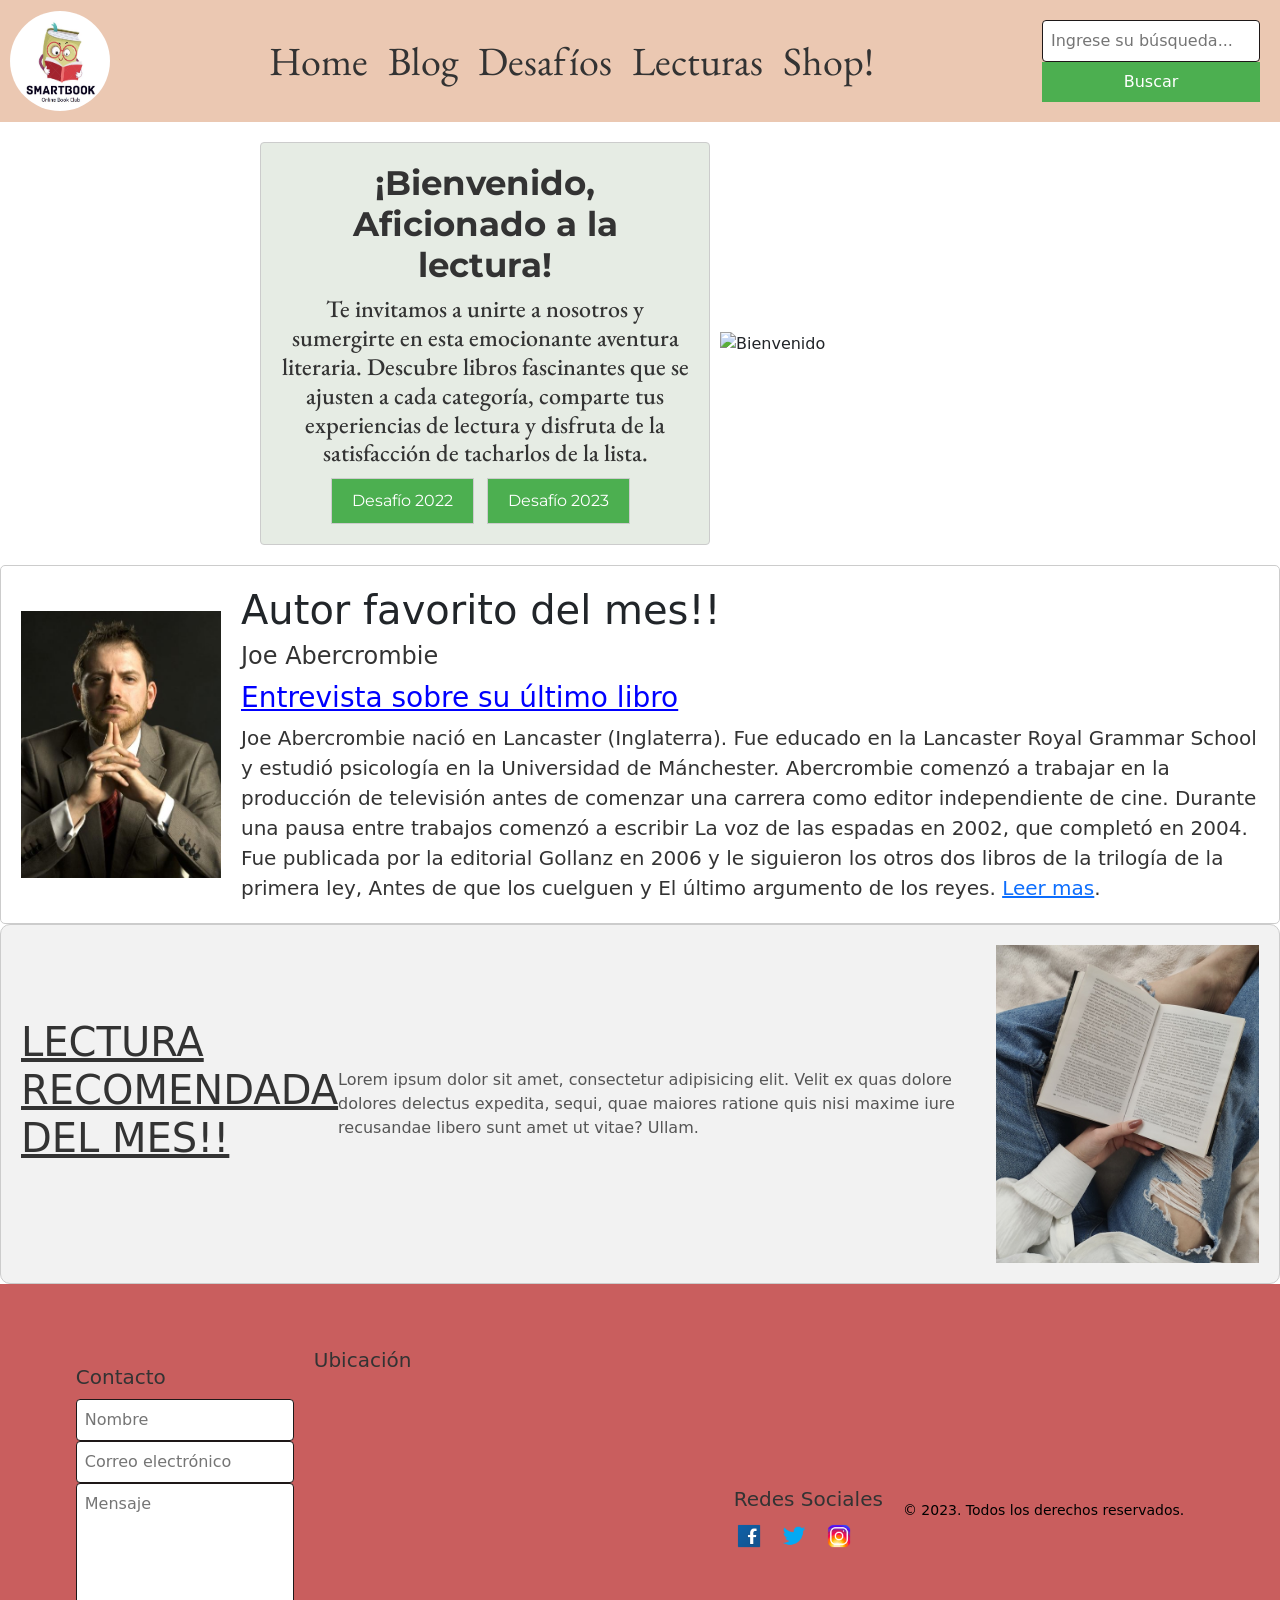
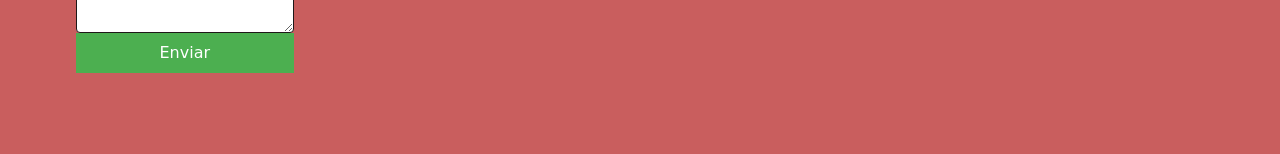
==== index.html @ edf7b5d9 "Estructura Inicial y CSS" ====
<!DOCTYPE html>
<html lang="en">

<head>
    <meta charset="UTF-8">
    <meta http-equiv="X-UA-Compatible" content="IE=edge">
    <meta name="viewport" content="width=device-width, initial-scale=1.0">
    <title>SmartBook</title>
    <link rel="stylesheet" href="../css/estilos.css">
    <link href="https://fonts.googleapis.com/css2?family=Montserrat:ital@0;1&family=Rubik&display=swap"rel="stylesheet">
    <link href="https://cdn.jsdelivr.net/npm/bootstrap@5.3.0/dist/css/bootstrap.min.css" rel="stylesheet" integrity="sha384-9ndCyUaIbzAi2FUVXJi0CjmCapSmO7SnpJef0486qhLnuZ2cdeRhO02iuK6FUUVM" crossorigin="anonymous">
</head>

<!-- Header -->
<header>
    <img src="../img/logo.jpg" alt="logo">
    <nav>
        <ul class="nav">
            <li><a href="../index.html">Home</a></li>
            <li><a href="./pages/blog.html">Blog</a></li>
            <li><a href="./pages/desafios.html">Desafíos</a></li>
            <li><a href="./pages/lecturas.html">Lecturas</a></li>
            <li><a href="./pages/shop.html">Shop!</a></li>
        </ul>
        
        
    </nav>
    <div class="buscador">
        <form action="">
            <input type="text" placeholder="Ingrese su búsqueda..." name="buscar">
            <button class="btn-buscar" type="submit">Buscar</button>
        </form>
    </div>
</header>
<!-- Header -->

<body>
    <!-- Main -->
    <div class="contenedor">
        <div class="contenedor-titulo">
          <h1 class="bienvenido">¡Bienvenido, Aficionado a la lectura!</h1>
          <h2 class="titulo">Te invitamos a unirte a nosotros y sumergirte en esta emocionante aventura literaria. Descubre libros fascinantes que se ajusten a cada categoría, comparte tus experiencias de lectura y disfruta de la satisfacción de tacharlos de la lista.</h2>
          <div>
            <button class="btn-challenge" type="submit">Desafío 2022</button>
            <button class="btn-challenge" type="submit">Desafío 2023</button>
          </div>
        </div>
        <div class="imagen-contenedor-bienvenido">
          <img class="imagen2" src="../img/img2.jpg" alt="Bienvenido">
        </div>
      </div>
    <div class="contenedor-autor">
        <img class="imagen1" src="../img/joeaber.jpg" alt="lecturaRecomendada">
        <section>
            <h1 class="autor">Autor favorito del mes!!</h1>
            <h2 class="titulo">Joe Abercrombie</h2>
            <h3><a class="video" href="https://www.youtube.com/watch?v=UApwCU92VTI" target="_blank">Entrevista sobre su
                    último libro</a></h3>

            <p class="autor-fav">Joe Abercrombie nació en Lancaster (Inglaterra). Fue educado en la Lancaster Royal
                Grammar School y estudió psicología en la Universidad de Mánchester.

                Abercrombie comenzó a trabajar en la producción de televisión antes de comenzar una carrera como
                editor independiente de cine. Durante una pausa entre trabajos comenzó a escribir La voz de las
                espadas en 2002, que completó en 2004. Fue publicada por la editorial Gollanz en 2006 y le siguieron
                los otros dos libros de la trilogía de la primera ley, Antes de que los cuelguen y El último
                argumento de los reyes. <a href="https://es.wikipedia.org/wiki/Joe_Abercrombie"target="_blank">Leer mas</a>
                ​.</p>
        </section>
    </div>
    <div class="contenedor-libro">
        <div class="titulo-libro">
            <h1>Lectura recomendada del mes!!</h1>
        </div>
        <section>
            <p class="texto-recomendado">Lorem ipsum dolor sit amet, consectetur adipisicing elit.
                Velit ex quas dolore dolores delectus expedita, sequi, quae maiores ratione quis nisi maxime iure
                recusandae libero sunt amet ut vitae? Ullam.</p>
        </section>
        <div>
            <img src="../img/img4.jpg" alt="lecturaRecomendada">
        </div>
    </div>

    <!-- Main -->

    <!-- Footer -->

    <footer>
        <div class="contenedor-footer">
            <div class="contacto">
                <h2>Contacto</h2>
                <form name="contact" method="POST" data-netlify="true">
                    <input type="text" placeholder="Nombre" name="nombre">
                    <input type="email" placeholder="Correo electrónico" name="email">
                    <textarea placeholder="Mensaje" name="mensaje"></textarea>
                    <button type="submit">Enviar</button>
                </form>
            </div>
            <div class="mapa">
                <h2>Ubicación</h2>
                <iframe
                    src="https://www.google.com/maps/embed?pb=!1m18!1m12!1m3!1d3052.2572656166994!2d-74.00615508518924!3d40.71277584200714!2m3!1f0!2f0!3f0!3m2!1i1024!2i768!4f13.1!3m3!1m2!1s0x89c24fa5d33f083b%3A0xc80b8f06e177fe62!2sNew%20York%2C%20NY%2C%20USA!5e0!3m2!1sen!2sin!4v1560879697755!5m2!1sen!2sin"
                    width="400" height="300" style="border:0;" allowfullscreen="" loading="lazy"></iframe>
            </div>
        </div>
        <div class="contenedor-redes">
            <div class="redes-sociales">
                <h2>Redes Sociales</h2>
                <ul>
                    <li><a href="#"><img src="../img/fb.png" alt="Facebook"></a></li>
                    <li><a href="#"><img src="../img/tw.png" alt="Twitter"></a></li>
                    <li><a href="#"><img src="../img/insta.png" alt="Instagram"></a></li>
                </ul>
            </div>
            <div class="cpyrght">
                <p>&copy; 2023. Todos los derechos reservados.</p>
            </div>
        </div>

    </footer>
    <!-- Footer -->


</body>

</html>
---- css/estilos.css ----
@import url('https://fonts.googleapis.com/css2?family=EB+Garamond&display=swap');
@import url('https://fonts.googleapis.com/css2?family=Montserrat:wght@300&display=swap');


/* Estilos CSS para el encabezado */
header {
  display: flex;
  align-items: center;
  justify-content: space-between;
  background-color: hsl(23, 58%, 81%);
  padding: 10px;
  color: rgb(6, 5, 5);
}

/* Estilos CSS para el logo */
header img {
  width: 100px;
  height: 100px;
  border-radius: 50%;
}

/* Estilos CSS para la lista de navegación */
.nav {
  font-family: 'EB Garamond', -apple-system, BlinkMacSystemFont, 'Segoe UI', Roboto, Oxygen, Ubuntu, Cantarell, 'Open Sans', 'Helvetica Neue', sans-serif;
  list-style-type: none;
  margin: 0;
  padding: 0;
  display: flex;
  justify-content: center;
  font-size: 2.5rem;
}

.nav li {
  margin: 0 10px;
}

.nav a {
  text-decoration: none;
  color: #333;
  transition: color 0.3s;
}

.nav a:hover {
  color: #ff0000;
}

/* Estilos CSS para el buscador */
.buscador {
  text-align: center;
  margin: 10px;
}

/* Estilos CSS para bienvenida */

.contenedor {
  display: flex;
  justify-content: space-between;
  align-items: center;
}

.contenedor-titulo {
  font-family: 'EB Garamond', serif;
  background-color: #e6ece4;
  padding: 20px;
  border: 1px solid #ccc;
  border-radius: 4px;
  display: flex;
  flex-direction: column;
  align-items: center;
  text-align: center;
 
}

.imagen-contenedor-bienvenido {
  display: flex;
  align-items: center;
}

.imagen2 {
  width: 300px;
  margin-left: 10px;
  
}

.bienvenido {
  font-size: 34px;
  color: #333;
  margin-bottom: 10px;
  font-family: 'Montserrat', sans-serif;
  font-weight: 700;
  text-align: center;
  margin-bottom: 10px;
}

.btn-challenge {
  font-family: 'Montserrat', sans-serif;
  border: 1px solid #ccc;
  padding: 10px 20px;
  margin-right: 10px;
  transition: border-color 0.3s;
}

.btn-challenge:hover {
  border-color: #ff0000;
  color: #000000;
}

/* Estilos CSS para Autor */

.video {
  text-decoration: underline;
  color: blue;
  cursor: pointer;
}

.video:hover {
  color: darkblue;
}

.autor-titulo {
  height: 100px;
  font-family: Verdana, Geneva, Tahoma, sans-serif;
  font-size: 50px;
  color: rgb(42, 62, 62);
  display: flex;
  align-items: center;
  justify-content: center;
  background-color: #f2f2f2;
  border-radius: 5px;
  margin-bottom: 20px;
}

.autor-fav {
  text-align: left;
  font-size: 20px;
  line-height: 1.5;
  color: #333;
}

a.video {
  text-decoration: underline;
  color: blue;
  cursor: pointer;
}

.contenedor-autor {
  display: flex;
  align-items: center;
  background-color: #ffffff;
  padding: 20px;
  border: 1px solid #ccc;
  border-radius: 5px;
}

.imagen1 {
  width: 200px;
  margin-right: 20px;
  
}

.autor-fav {
  margin: 0;
}

/* Estilos CSS para lectura recomendada del mes */

  .contenedor-libro {
    display: flex;
    flex-direction: row;
    align-items: center;
    justify-content: center;
    background-color: #f2f2f2;
    padding: 20px;
    border-radius: 10px;
    border: 1px solid #ccc;
  }

  .titulo-libro {
    margin-bottom: 20px;
    color: #333;
    font-size: 24px;
    text-transform: uppercase;
    font-weight: bold;
    text-decoration: underline;
  }

  .imagen {
    width: 150px;
    height: auto;
    margin-right: 20px;
    border: 2px solid #333;
    border-radius: 5px;
  }

  .texto-recomendado {
    margin: 0;
    color: #555;
    font-weight: normal;
    text-decoration: none;
  }

/* Estilos Footer */

footer {
  background-color: #c95e5e;
  padding: 10px;
  display: flex;
  justify-content: center;
}

.contenedor-footer {
  display: flex;
  justify-content: center;
  align-items: center;
  height: 50vh;
}
.contacto,
.mapa {
  flex: 1;
}

.contacto {
  margin-right: 20px;
}

.contacto h2,
.mapa h2 {
  color: #333;
  font-size: 20px;
  margin-bottom: 10px;
}

form {
  display: flex;
  flex-direction: column;
}

input,
textarea {
  margin-bottom: 10px;
  padding: 8px;
  border: 1px solid #1e1818;
  border-radius: 4px;
}

textarea {
  height: 150px;
}

button {
  padding: 8px 16px;
  background-color: #4caf50;
  color: #fff;
  border: none;
  border-radius: 4px;
  cursor: pointer;
}

button:hover {
  background-color: #45a049;
}

.mapa iframe {
  border: 1px solid #ccc;
  border-radius: 4px;
}

/* Estilos blog */

body {
  font-family: Arial, sans-serif;
  background-color: #f8f8f8;
  margin: 0;
  padding: 0;
}

.contenedor {
  max-width: 800px;
  margin: 0 auto;
  padding: 20px;
}

.entrada {
  margin-bottom: 20px;
  padding: 20px;
  background-color: #fff;
  border: 1px solid #ccc;
  border-radius: 4px;
}

.titulo {
  font-size: 24px;
  color: #333;
  margin-bottom: 10px;
}

.contenido {
  font-size: 16px;
  color: #666;
  line-height: 1.5;
}

.meta {
  font-size: 14px;
  color: #999;
  margin-top: 10px;
}

.meta span {
  margin-right: 10px;
}


.contenedor-redes {
  display: flex;
  justify-content: space-between;
  align-items: center;
  background-color: c95e5e;
  padding: 20px;
}

.redes-sociales {
  margin-right: 20px;
}

.redes-sociales h2 {
  font-size: 20px;
  color: #333;
  margin-bottom: 10px;
}

.redes-sociales ul {
  list-style: none;
  padding: 0;
  margin: 0;
}

.redes-sociales li {
  display: inline-block;
  margin-right: 10px;
}

.redes-sociales img {
  width: 30px;
  height: 30px;
}

.cpyrght {
  text-align: end;
  font-size: 14px;
  color: #000000;
}


/* Estilos del botón "Leer más" */

.boton-leer-mas {
  display: inline-block;
  padding: 8px 12px;
  background-color: #007bff;
  color: #fff;
  text-decoration: none;
  border-radius: 4px;
}

.boton-leer-mas:hover {
  background-color: #0056b3;
}

a {
  color: #007bff;
  text-decoration: none;
}

a:hover {
  text-decoration: underline;
}

/* Estilos Desafios */

.contenedor-desafio {
  max-width: 800px;
  margin: 0 auto;
  padding: 20px;
}

.entrada-desafio {
  margin-bottom: 20px;
  padding: 20px;
  background-color: #fff;
  border: 1px solid #ccc;
  border-radius: 4px;
}

.titulo-desafio {
  font-size: 24px;
  color: #333;
  margin-bottom: 10px;
}

.contenido-desafio {
  font-size: 16px;
  color: #666;
  line-height: 1.5;
}

/* Estilos del botón "Leer más" */

.boton-leer-mas-desafio {
  display: inline-block;
  padding: 8px 12px;
  background-color: #007bff;
  color: #fff;
  text-decoration: none;
  border-radius: 4px;
}

.boton-leer-mas:hover {
  background-color: #0056b3;
}

/* Estilos Lecturas */

.contenedor-lecturas {
  max-width: 800px;
  margin: 0 auto;
  padding: 20px;
}

.entrada-lecturas img {
  width: 50%;
  height: auto;
}

.entrada-lecturas {
  margin-bottom: 20px;
  padding: 20px;
  background-color: #fff;
  border: 1px solid #ccc;
  border-radius: 4px;
}

.titulo-lecturas {
  font-size: 24px;
  color: #333;
  margin-bottom: 10px;
}

.contenido-lecturas {
  font-size: 16px;
  color: #666;
  line-height: 1.5;
}

/* Estilos del botón "Leer más" */

.boton-leer-mas-lecturas {
  display: inline-block;
  padding: 8px 12px;
  background-color: #007bff;
  color: #fff;
  text-decoration: none;
  border-radius: 4px;
}

.boton-leer-mas:hover {
  background-color: #0056b3;
}

img {
  width: 100%;
}


/* Estilos Shop */

.compra {
  width: 180px; 
  height: 350px;
  border: 1px solid #ccc;
  border-radius: 5px;
  padding: 10px;
  margin: 5px; 
  display: inline-block;
  text-align: center;
}

.compra img {
  width: 150px;
  height: 150px;
  margin-bottom: 10px;
}

.compra h3 {
  margin-bottom: 10px;
}

.compra p {
  margin-bottom: 20px;
}

.compra button {
  padding: 8px 16px;
  background-color: #4caf50;
  color: #fff;
  border: none;
  border-radius: 4px;
  cursor: pointer;
}

.compra button:hover {
  background-color: #45a049;
}
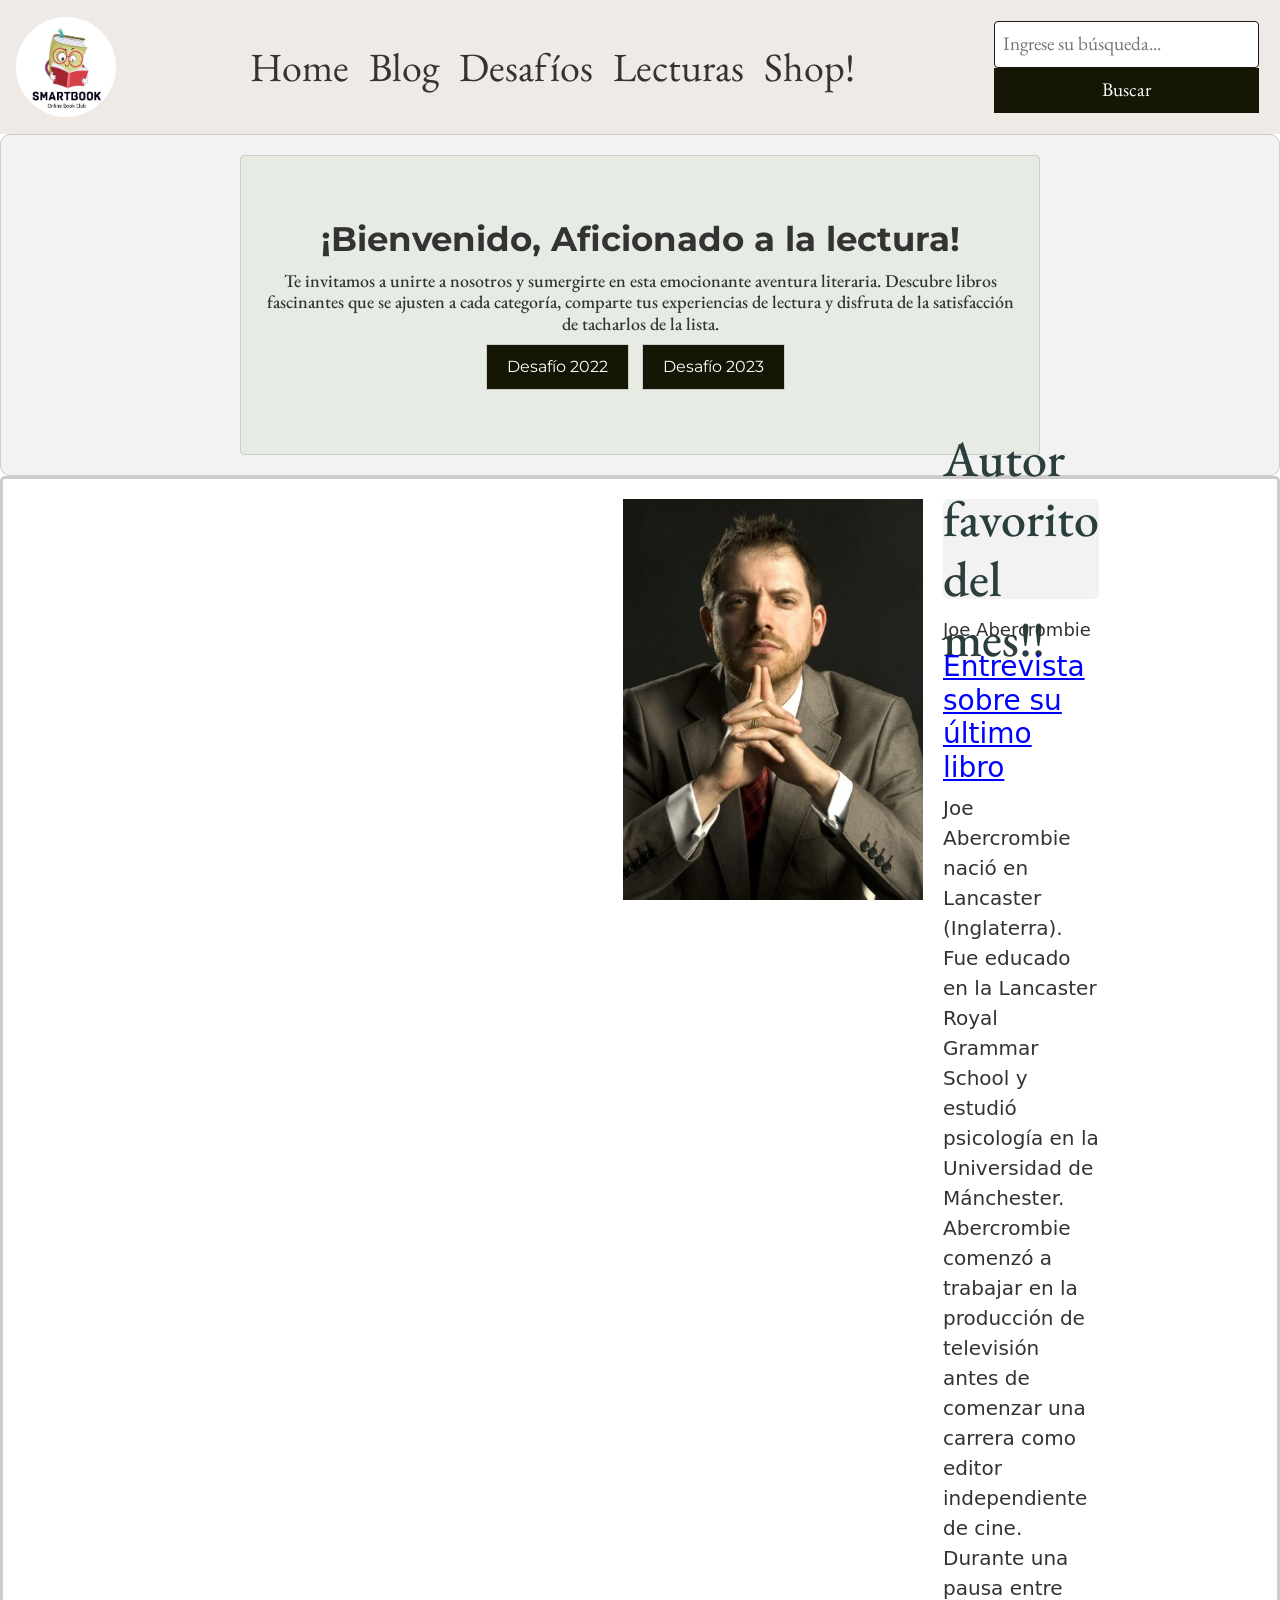
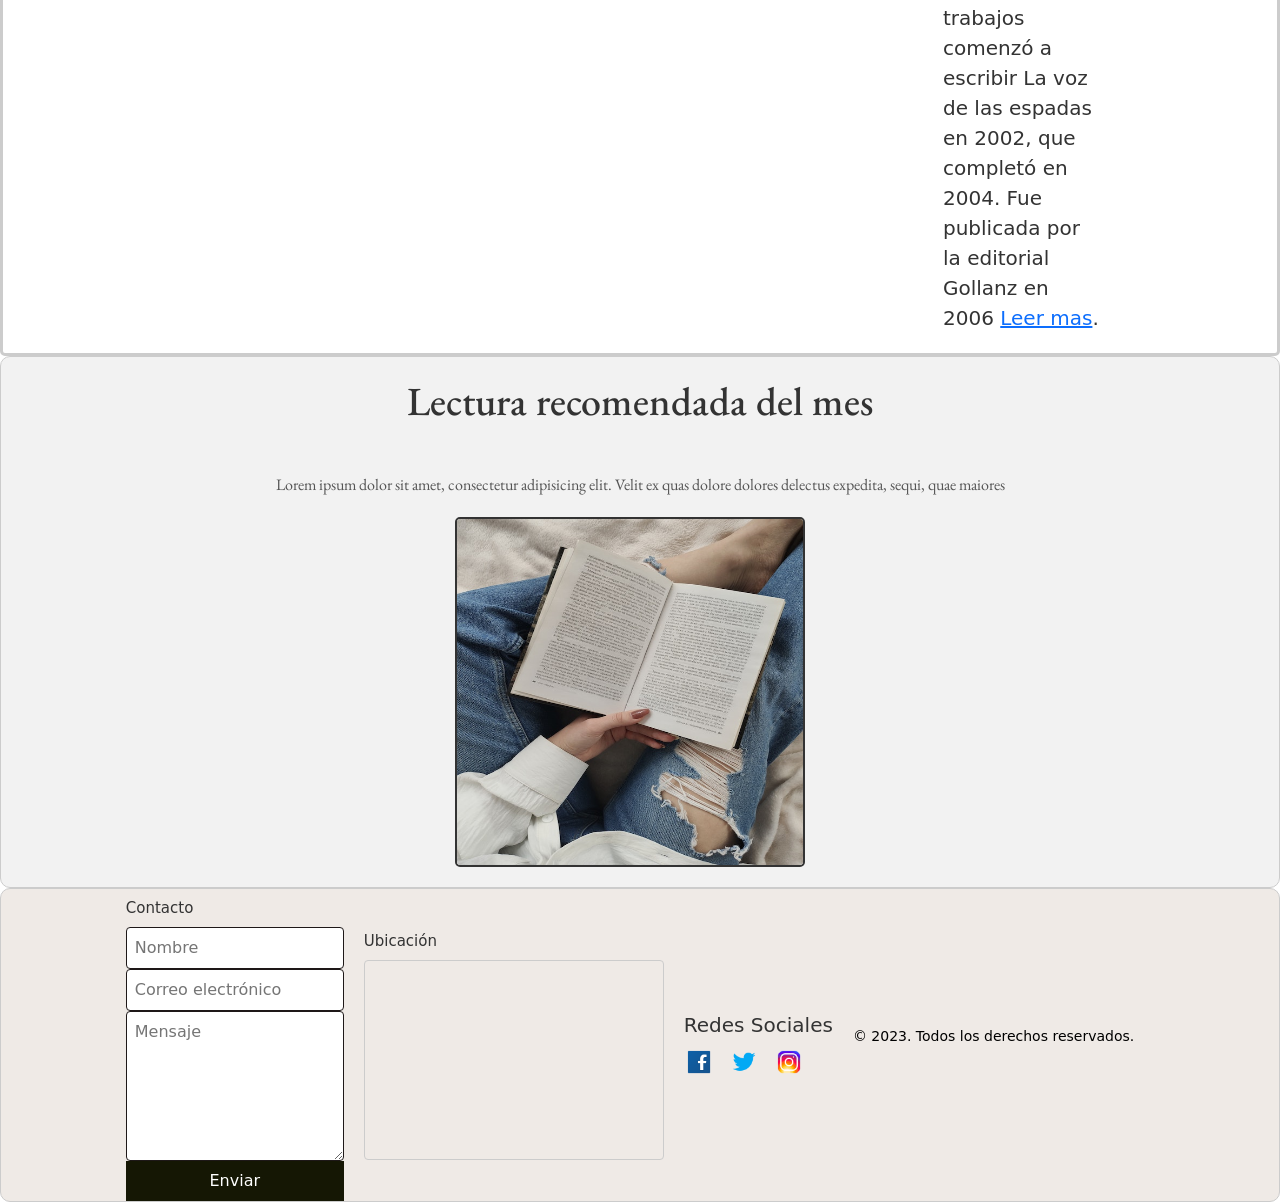
==== commit 007c1587: "Grid en seccion Blog y Index, mejoras de estilos y animaciones" ====
--- a/index.html
+++ b/index.html
@@ -7,11 +7,15 @@
     <meta name="viewport" content="width=device-width, initial-scale=1.0">
     <title>SmartBook</title>
     <link rel="stylesheet" href="../css/estilos.css">
-    <link href="https://fonts.googleapis.com/css2?family=Montserrat:ital@0;1&family=Rubik&display=swap"rel="stylesheet">
-    <link href="https://cdn.jsdelivr.net/npm/bootstrap@5.3.0/dist/css/bootstrap.min.css" rel="stylesheet" integrity="sha384-9ndCyUaIbzAi2FUVXJi0CjmCapSmO7SnpJef0486qhLnuZ2cdeRhO02iuK6FUUVM" crossorigin="anonymous">
+    <link href="https://fonts.googleapis.com/css2?family=Montserrat:ital@0;1&family=Rubik&display=swap"
+        rel="stylesheet">
+    <!-- Bootstrap -->
+    <link href="https://cdn.jsdelivr.net/npm/bootstrap@5.3.0/dist/css/bootstrap.min.css" rel="stylesheet"
+        integrity="sha384-9ndCyUaIbzAi2FUVXJi0CjmCapSmO7SnpJef0486qhLnuZ2cdeRhO02iuK6FUUVM" crossorigin="anonymous">
 </head>
 
-<!-- Header -->
+<!---------------------------------------------------------------------------------------- Header -------------------------------------------------------------------------------------------->
+
 <header>
     <img src="../img/logo.jpg" alt="logo">
     <nav>
@@ -22,8 +26,7 @@
             <li><a href="./pages/lecturas.html">Lecturas</a></li>
             <li><a href="./pages/shop.html">Shop!</a></li>
         </ul>
-        
-        
+
     </nav>
     <div class="buscador">
         <form action="">
@@ -32,59 +35,72 @@
         </form>
     </div>
 </header>
-<!-- Header -->
 
+
+<!---------------------------------------------------------------------------------------- Header -------------------------------------------------------------------------------------------->
+
+
+    <!------------------------------------------------------------------------------------- Main ---------------------------------------------------------------------------------------------------------------->
 <body>
-    <!-- Main -->
-    <div class="contenedor">
-        <div class="contenedor-titulo">
-          <h1 class="bienvenido">¡Bienvenido, Aficionado a la lectura!</h1>
-          <h2 class="titulo">Te invitamos a unirte a nosotros y sumergirte en esta emocionante aventura literaria. Descubre libros fascinantes que se ajusten a cada categoría, comparte tus experiencias de lectura y disfruta de la satisfacción de tacharlos de la lista.</h2>
-          <div>
-            <button class="btn-challenge" type="submit">Desafío 2022</button>
-            <button class="btn-challenge" type="submit">Desafío 2023</button>
-          </div>
-        </div>
-        <div class="imagen-contenedor-bienvenido">
-          <img class="imagen2" src="../img/img2.jpg" alt="Bienvenido">
-        </div>
-      </div>
-    <div class="contenedor-autor">
-        <img class="imagen1" src="../img/joeaber.jpg" alt="lecturaRecomendada">
-        <section>
-            <h1 class="autor">Autor favorito del mes!!</h1>
-            <h2 class="titulo">Joe Abercrombie</h2>
-            <h3><a class="video" href="https://www.youtube.com/watch?v=UApwCU92VTI" target="_blank">Entrevista sobre su
-                    último libro</a></h3>
+    <!--------------------------------------------------------------------------------- Seccion bienvenida ------------------------------------------------------------------------------------>
 
-            <p class="autor-fav">Joe Abercrombie nació en Lancaster (Inglaterra). Fue educado en la Lancaster Royal
-                Grammar School y estudió psicología en la Universidad de Mánchester.
+    <div class="contenedor-libro aparecer">
+        <section class="contenedor">
+            <div class="contenedor-titulo">
+                <h1 class="bienvenido">¡Bienvenido, Aficionado a la lectura!</h1>
+                <h2 class="titulo">Te invitamos a unirte a nosotros y sumergirte en esta emocionante aventura literaria.
+                    Descubre libros fascinantes que se ajusten a cada categoría, comparte tus experiencias de lectura y
+                    disfruta de la satisfacción de tacharlos de la lista.</h2>
+                <div class="botones">
+                    <button class="btn-challenge" type="submit">Desafío 2022</button>
+                    <button class="btn-challenge" type="submit">Desafío 2023</button>
+                </div>
+            </div>
+            <!--<div class="imagen-contenedor-bienvenido">
+          <img class="imagen2" src="../img/Lectura.jpg" alt="Bienvenido">
+        </div>-->
+    </div>
 
-                Abercrombie comenzó a trabajar en la producción de televisión antes de comenzar una carrera como
-                editor independiente de cine. Durante una pausa entre trabajos comenzó a escribir La voz de las
-                espadas en 2002, que completó en 2004. Fue publicada por la editorial Gollanz en 2006 y le siguieron
-                los otros dos libros de la trilogía de la primera ley, Antes de que los cuelguen y El último
-                argumento de los reyes. <a href="https://es.wikipedia.org/wiki/Joe_Abercrombie"target="_blank">Leer mas</a>
-                ​.</p>
-        </section>
-    </div>
-    <div class="contenedor-libro">
-        <div class="titulo-libro">
-            <h1>Lectura recomendada del mes!!</h1>
-        </div>
-        <section>
-            <p class="texto-recomendado">Lorem ipsum dolor sit amet, consectetur adipisicing elit.
-                Velit ex quas dolore dolores delectus expedita, sequi, quae maiores ratione quis nisi maxime iure
-                recusandae libero sunt amet ut vitae? Ullam.</p>
-        </section>
-        <div>
-            <img src="../img/img4.jpg" alt="lecturaRecomendada">
+    <!------------------------------------------------------------------------------------ Seccion Autor  ------------------------------------------------------------------------------------->
+    </section>
+    <div class="contenedor-aparecer-autor1">
+        <div class="contenedor-autor">
+            <img class="imagen1" src="../img/joeaber.jpg" alt="lecturaRecomendada">
+            <section>
+                <h1 class="autor-titulo">Autor favorito del mes!!</h1>
+                <h2 class="titulo">Joe Abercrombie</h2>
+                <h3><a class="video" href="https://www.youtube.com/watch?v=UApwCU92VTI" target="_blank">Entrevista sobre
+                        su último libro</a></h3>
+
+                <p class="autor-fav">Joe Abercrombie nació en Lancaster (Inglaterra). Fue educado en la Lancaster Royal
+                    Grammar School y estudió psicología en la Universidad de Mánchester.
+
+                    Abercrombie comenzó a trabajar en la producción de televisión antes de comenzar una carrera como
+                    editor independiente de cine. Durante una pausa entre trabajos comenzó a escribir La voz de las
+                    espadas en 2002, que completó en 2004. Fue publicada por la editorial Gollanz en 2006 <a
+                        href="https://es.wikipedia.org/wiki/Joe_Abercrombie" target="_blank">Leer mas</a>.</p>
+            </section>
         </div>
     </div>
 
-    <!-- Main -->
+    <!------------------------------------------------------------------------------  Lectura Recomendada  -------------------------------------------------------------------------->
 
-    <!-- Footer -->
+    <div class="contenedor-libro aparecer">
+        <div class="titulo-libro">
+            <h1>Lectura recomendada del mes</h1>
+        </div>
+        <section>
+            <p class="texto-recomendado">Lorem ipsum dolor sit amet, consectetur adipisicing elit. Velit ex quas dolore
+                dolores delectus expedita, sequi, quae maiores </p>
+        </section>
+        <div>
+            <img class="img4" src="../img/img4.jpg" alt="lecturaRecomendada">
+        </div>
+    </div>
+
+    <!---------------------------------------------------------------------------------- Main -------------------------------------------------------------------------------------------------->
+
+    <!--------------------------------------------------------------------------------- Footer ------------------------------------------------------------------------------------------>
 
     <footer>
         <div class="contenedor-footer">
@@ -101,26 +117,29 @@
                 <h2>Ubicación</h2>
                 <iframe
                     src="https://www.google.com/maps/embed?pb=!1m18!1m12!1m3!1d3052.2572656166994!2d-74.00615508518924!3d40.71277584200714!2m3!1f0!2f0!3f0!3m2!1i1024!2i768!4f13.1!3m3!1m2!1s0x89c24fa5d33f083b%3A0xc80b8f06e177fe62!2sNew%20York%2C%20NY%2C%20USA!5e0!3m2!1sen!2sin!4v1560879697755!5m2!1sen!2sin"
-                    width="400" height="300" style="border:0;" allowfullscreen="" loading="lazy"></iframe>
+                    width="300" height="200" style="border:2;" allowfullscreen="" loading="lazy"></iframe>
             </div>
-        </div>
-        <div class="contenedor-redes">
-            <div class="redes-sociales">
-                <h2>Redes Sociales</h2>
-                <ul>
-                    <li><a href="#"><img src="../img/fb.png" alt="Facebook"></a></li>
-                    <li><a href="#"><img src="../img/tw.png" alt="Twitter"></a></li>
-                    <li><a href="#"><img src="../img/insta.png" alt="Instagram"></a></li>
-                </ul>
-            </div>
-            <div class="cpyrght">
-                <p>&copy; 2023. Todos los derechos reservados.</p>
+
+            <div class="contenedor-redes">
+                <div class="redes-sociales">
+                    <h2>Redes Sociales</h2>
+                    <ul>
+                        <li><a href="#"><img src="../img/fb.png" alt="Facebook"></a></li>
+                        <li><a href="#"><img src="../img/tw.png" alt="Twitter"></a></li>
+                        <li><a href="#"><img src="../img/insta.png" alt="Instagram"></a></li>
+                    </ul>
+                </div>
+                <div class="cpyrght">
+                    <p>&copy; 2023. Todos los derechos reservados.</p>
+                </div>
             </div>
         </div>
 
     </footer>
-    <!-- Footer -->
-
+    <!-- -----------------------------------------------------Footer--------------------------------------------------------------------------------------------------------- -->
+    <script src="https://cdn.jsdelivr.net/npm/bootstrap@5.3.0/dist/js/bootstrap.bundle.min.js"
+        integrity="sha384-geWF76RCwLtnZ8qwWowPQNguL3RmwHVBC9FhGdlKrxdiJJigb/j/68SIy3Te4Bkz"
+        crossorigin="anonymous"></script>
 
 </body>
 
--- a/css/estilos.css
+++ b/css/estilos.css
@@ -1,26 +1,38 @@
-
 @import url('https://fonts.googleapis.com/css2?family=EB+Garamond&display=swap');
 @import url('https://fonts.googleapis.com/css2?family=Montserrat:wght@300&display=swap');
 
 
-/* Estilos CSS para el encabezado */
+/* ------------------------------------------------------Estilos CSS para el encabezado ----------------------------------------------------------------------------------------------------*/
+
+@media screen and (max-width: 768px) {
+  header {
+    flex-direction: column;
+    justify-content: center;
+    padding: 20px;
+  }
+}
+
 header {
+  font-family: 'EB Garamond', -apple-system, BlinkMacSystemFont, 'Segoe UI', Roboto, Oxygen, Ubuntu, Cantarell, 'Open Sans', 'Helvetica Neue', sans-serif;
   display: flex;
   align-items: center;
   justify-content: space-between;
-  background-color: hsl(23, 58%, 81%);
-  padding: 10px;
+  background-color: hsl(27, 22%, 92%);
+  padding: 1rem;
+  font-size: 1.2rem;
   color: rgb(6, 5, 5);
 }
 
-/* Estilos CSS para el logo */
+/* -----------------------------------------------------------------------------------Estilos CSS para el logo -----------------------------------------------------------------------------*/
+
 header img {
   width: 100px;
   height: 100px;
   border-radius: 50%;
 }
 
-/* Estilos CSS para la lista de navegación */
+/*------------------------------------------------------------ Estilos CSS para la lista de navegación -----------------------------------------------------------------------------------*/
+
 .nav {
   font-family: 'EB Garamond', -apple-system, BlinkMacSystemFont, 'Segoe UI', Roboto, Oxygen, Ubuntu, Cantarell, 'Open Sans', 'Helvetica Neue', sans-serif;
   list-style-type: none;
@@ -48,39 +60,63 @@
 /* Estilos CSS para el buscador */
 .buscador {
   text-align: center;
-  margin: 10px;
-}
-
-/* Estilos CSS para bienvenida */
-
-.contenedor {
-  display: flex;
-  justify-content: space-between;
-  align-items: center;
-}
+  margin: 5px;
+}
+
+/* -----------------------------------------------------------------------Estilos CSS para bienvenida ---------------------------------------------------------------------------------*/
+
+@media screen and (max-width: 768px) {
+  .contenedor {
+    grid-template-columns: 1fr;
+    padding: 20px;
+    display: grid;
+    grid-template-columns: 1fr 1fr;
+    grid-gap: 20px;
+    padding: 30px;
+  }
+
+  .imagen2 {
+    width: 100%;
+  }
+}
+
 
 .contenedor-titulo {
+  font-size: 1rem;
+  padding: 2rem;
+  height: auto;
+  max-width: none;
+  margin: 20px auto;
+  grid-column: 1 / span 2;
   font-family: 'EB Garamond', serif;
   background-color: #e6ece4;
   padding: 20px;
   border: 1px solid #ccc;
   border-radius: 4px;
+  max-width: 800px;
+  height: 300px;
+  margin: 0 auto;
   display: flex;
   flex-direction: column;
   align-items: center;
+  justify-content: center;
   text-align: center;
- 
 }
 
 .imagen-contenedor-bienvenido {
   display: flex;
   align-items: center;
+  justify-content: center;
 }
 
 .imagen2 {
   width: 300px;
-  margin-left: 10px;
-  
+  margin-top: 9px;
+  margin-bottom: 9px;
+  display: block;
+  margin-left: auto;
+  margin-right: auto;
+
 }
 
 .bienvenido {
@@ -106,21 +142,37 @@
   color: #000000;
 }
 
-/* Estilos CSS para Autor */
-
-.video {
-  text-decoration: underline;
-  color: blue;
-  cursor: pointer;
-}
-
-.video:hover {
-  color: darkblue;
+
+
+
+
+/* --------------------------------------------------------------------Estilos CSS para Autor --------------------------------------------------------------------------------------------*/
+
+@media screen and (max-width: 768px) {
+  .contenedor {
+    grid-template-columns: 1fr; 
+    grid-gap: 10px; 
+  }
+}
+
+.contenedor-titulo {
+  grid-column: 1 / span 2;
+}
+
+.contenedor-autor {
+  display: grid;
+  grid-template-columns: 1fr 3fr;
+  grid-gap: 20px;
+  background-color: #ffffff;
+  padding: 20px;
+  padding-right: 350px;
+  border: 3px solid #ccc;
+  border-radius: 5px;
 }
 
 .autor-titulo {
+  font-family: 'EB Garamond', -apple-system, BlinkMacSystemFont, 'Segoe UI', Roboto, Oxygen, Ubuntu, Cantarell, 'Open Sans', 'Helvetica Neue', sans-serif;
   height: 100px;
-  font-family: Verdana, Geneva, Tahoma, sans-serif;
   font-size: 50px;
   color: rgb(42, 62, 62);
   display: flex;
@@ -136,6 +188,7 @@
   font-size: 20px;
   line-height: 1.5;
   color: #333;
+  margin: 0;
 }
 
 a.video {
@@ -144,80 +197,122 @@
   cursor: pointer;
 }
 
-.contenedor-autor {
-  display: flex;
+.imagen1 {
+  width: 300px;
+  margin-left: 600px;
+}
+
+.contenedor-libro {
+  display: grid;
+  grid-template-columns: 1fr;
+  grid-gap: 20px;
+}
+
+@keyframes aparecer1 {
+  0% {
+    opacity: 0;
+    transform: translateX(-20px);
+  }
+
+  100% {
+    opacity: 1;
+    transform: translateX(0);
+  }
+}
+
+.contenedor-aparecer-autor1 {
+  opacity: 0;
+  transform: translateX(-20px);
+  animation: aparecer1 0.5s ease-in-out forwards;
+}
+
+/* -------------------------------------------------Estilos CSS para lectura recomendada del mes ------------------------------------------------------------------------------------*/
+
+
+
+.contenedor-libro {
+  font-family: 'EB Garamond', -apple-system, BlinkMacSystemFont, 'Segoe UI', Roboto, Oxygen, Ubuntu, Cantarell, 'Open Sans', 'Helvetica Neue', sans-serif;
+  display: flex;
+  flex-direction: column;
   align-items: center;
-  background-color: #ffffff;
-  padding: 20px;
-  border: 1px solid #ccc;
+  justify-content: center;
+  background-color: #f2f2f2;
+  padding: 20px;
+  border-radius: 10px;
+  border: 1px solid #ccc;
+}
+
+.titulo-libro {
+  margin-bottom: 20px;
+  color: #333;
+  font-size: 24px;
+  font-weight: bold;
+  text-align: center;
+
+}
+
+.img4 {
+  width: 350px;
+  height: 350px;
+  margin-right: 20px;
+  border: 2px solid #333;
   border-radius: 5px;
 }
 
-.imagen1 {
-  width: 200px;
-  margin-right: 20px;
-  
-}
-
-.autor-fav {
+.texto-recomendado {
   margin: 0;
-}
-
-/* Estilos CSS para lectura recomendada del mes */
-
-  .contenedor-libro {
-    display: flex;
-    flex-direction: row;
-    align-items: center;
-    justify-content: center;
-    background-color: #f2f2f2;
-    padding: 20px;
-    border-radius: 10px;
-    border: 1px solid #ccc;
-  }
-
-  .titulo-libro {
-    margin-bottom: 20px;
-    color: #333;
-    font-size: 24px;
-    text-transform: uppercase;
-    font-weight: bold;
-    text-decoration: underline;
-  }
-
-  .imagen {
-    width: 150px;
-    height: auto;
-    margin-right: 20px;
-    border: 2px solid #333;
-    border-radius: 5px;
-  }
-
-  .texto-recomendado {
-    margin: 0;
-    color: #555;
-    font-weight: normal;
-    text-decoration: none;
-  }
-
-/* Estilos Footer */
+  color: #555;
+  font-weight: normal;
+  text-decoration: none;
+  text-align: center;
+
+}
+
+.contenedor-libro {
+  opacity: 0;
+
+  animation: aparecer 1s forwards;
+  /* Duración de la animación  */
+}
+
+@keyframes aparecer {
+  from {
+    opacity: 3;
+
+    transform: translateX(50px);
+  }
+
+  to {
+    opacity: 6;
+
+    transform: translateY(0);
+
+  }
+}
+
+
+
+/* ----------------------------------------------------------------------------Estilos Footer ----------------------------------------------------------------------------------------------*/
 
 footer {
-  background-color: #c95e5e;
-  padding: 10px;
+  background-color: hsl(27, 22%, 92%);
   display: flex;
   justify-content: center;
+  border-radius: 10px;
+  border: 1px solid #ccc;
 }
 
 .contenedor-footer {
   display: flex;
   justify-content: center;
   align-items: center;
-  height: 50vh;
-}
+}
+
 .contacto,
 .mapa {
   flex: 1;
+  margin-top: 10px;
+
 }
 
 .contacto {
@@ -227,7 +322,7 @@
 .contacto h2,
 .mapa h2 {
   color: #333;
-  font-size: 20px;
+  font-size: 15px;
   margin-bottom: 10px;
 }
 
@@ -250,7 +345,7 @@
 
 button {
   padding: 8px 16px;
-  background-color: #4caf50;
+  background-color: #151704;
   color: #fff;
   border: none;
   border-radius: 4px;
@@ -266,7 +361,7 @@
   border-radius: 4px;
 }
 
-/* Estilos blog */
+/* -------------------------------------------------------------------------------Estilos blog -----------------------------------------------------------------------------------------------*/
 
 body {
   font-family: Arial, sans-serif;
@@ -275,14 +370,31 @@
   padding: 0;
 }
 
-.contenedor {
+.container {
   max-width: 800px;
   margin: 0 auto;
   padding: 20px;
 }
 
+.row {
+  display: flex;
+  flex-wrap: wrap;
+  margin: -10px;
+}
+
+.col-lg-6,
+.col-md-8,
+.col-lg-3,
+.col-md-2,
+.col-lg-2 {
+  flex-basis: 0;
+  flex-grow: 1;
+  max-width: 100%;
+  padding: 10px;
+}
+
+
 .entrada {
-  margin-bottom: 20px;
   padding: 20px;
   background-color: #fff;
   border: 1px solid #ccc;
@@ -290,17 +402,36 @@
 }
 
 .titulo {
-  font-size: 24px;
+  font-size: 18px;
   color: #333;
   margin-bottom: 10px;
 }
 
 .contenido {
-  font-size: 16px;
+  font-size: 14px;
   color: #666;
   line-height: 1.5;
 }
 
+.custom-button {
+  display: inline-block;
+  margin-top: 10px;
+  padding: 8px 16px;
+  background-color: #c5b07c;
+  color: #111;
+  text-decoration: none;
+  border: none;
+  border-radius: 4px;
+  cursor: pointer;
+}
+
+.custom-button:hover {
+  background-color: #f7dfa5;
+}
+
+
+
+/* ------------------------------------------------------------------------------Redes Sociales --------------------------------------------------------------------------------------------*/
 .meta {
   font-size: 14px;
   color: #999;
@@ -311,12 +442,10 @@
   margin-right: 10px;
 }
 
-
 .contenedor-redes {
   display: flex;
   justify-content: space-between;
   align-items: center;
-  background-color: c95e5e;
   padding: 20px;
 }
 
@@ -347,13 +476,14 @@
 }
 
 .cpyrght {
-  text-align: end;
+  text-align: justify;
   font-size: 14px;
   color: #000000;
 }
 
 
-/* Estilos del botón "Leer más" */
+
+/* ---------------------------------------------------------------Estilos del botón "Leer más"--------------------------------------------------------------------------------------------- */
 
 .boton-leer-mas {
   display: inline-block;
@@ -377,7 +507,7 @@
   text-decoration: underline;
 }
 
-/* Estilos Desafios */
+/* -----------------------------------------------------------------------Estilos Desafios -------------------------------------------------------------------------------------------------*/
 
 .contenedor-desafio {
   max-width: 800px;
@@ -405,7 +535,7 @@
   line-height: 1.5;
 }
 
-/* Estilos del botón "Leer más" */
+/* -----------------------------------------------------------------------------------------Estilos del botón "Leer más" ----------------------------------------------------------------*/
 
 .boton-leer-mas-desafio {
   display: inline-block;
@@ -420,7 +550,7 @@
   background-color: #0056b3;
 }
 
-/* Estilos Lecturas */
+/* --------------------------------------------------------------------------Estilos Lecturas ----------------------------------------------------------------------------------------------*/
 
 .contenedor-lecturas {
   max-width: 800px;
@@ -453,7 +583,7 @@
   line-height: 1.5;
 }
 
-/* Estilos del botón "Leer más" */
+/* -----------------------------------------------------------------------------Estilos del botón "Leer más"--------------------------------------------------------------------------------- */
 
 .boton-leer-mas-lecturas {
   display: inline-block;
@@ -473,15 +603,15 @@
 }
 
 
-/* Estilos Shop */
+/* -----------------------------------------------------------------------Estilos Shop -----------------------------------------------------------------------------------------------------*/
 
 .compra {
-  width: 180px; 
+  width: 180px;
   height: 350px;
   border: 1px solid #ccc;
   border-radius: 5px;
   padding: 10px;
-  margin: 5px; 
+  margin: 5px;
   display: inline-block;
   text-align: center;
 }
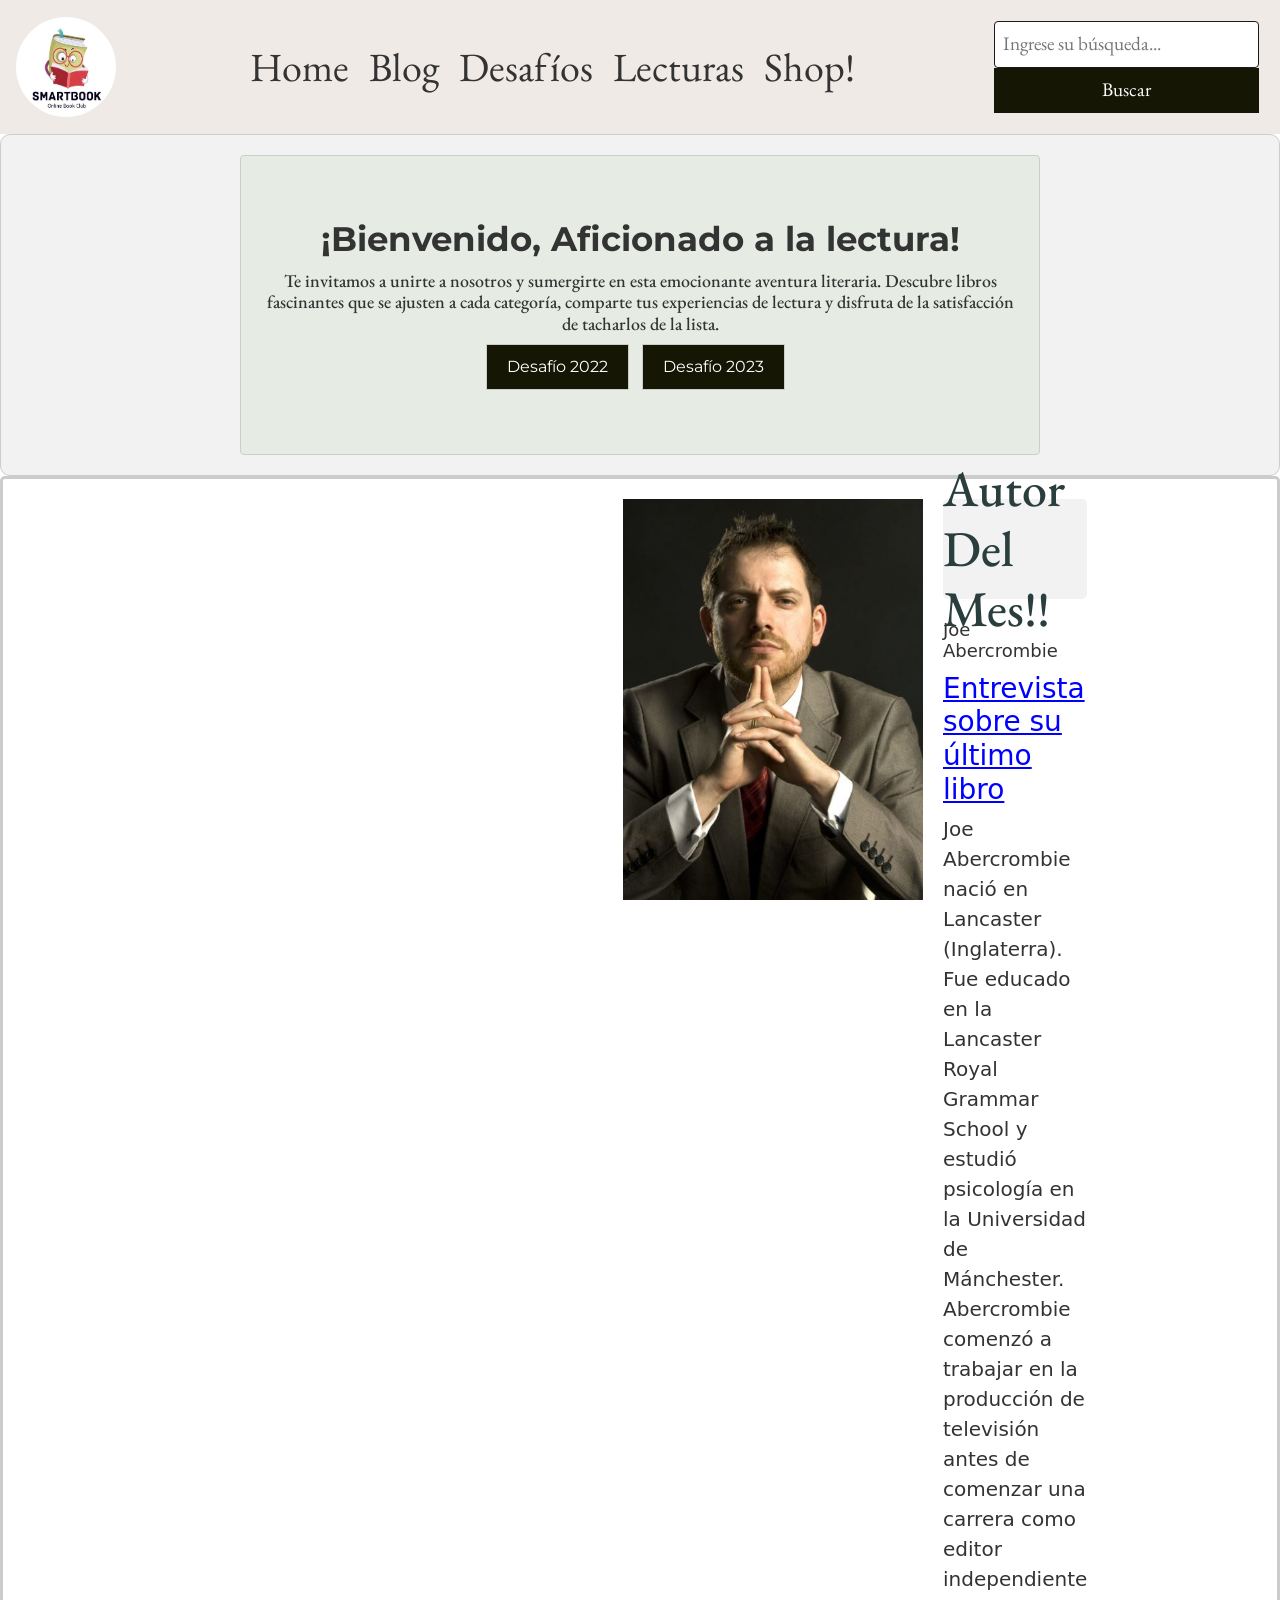
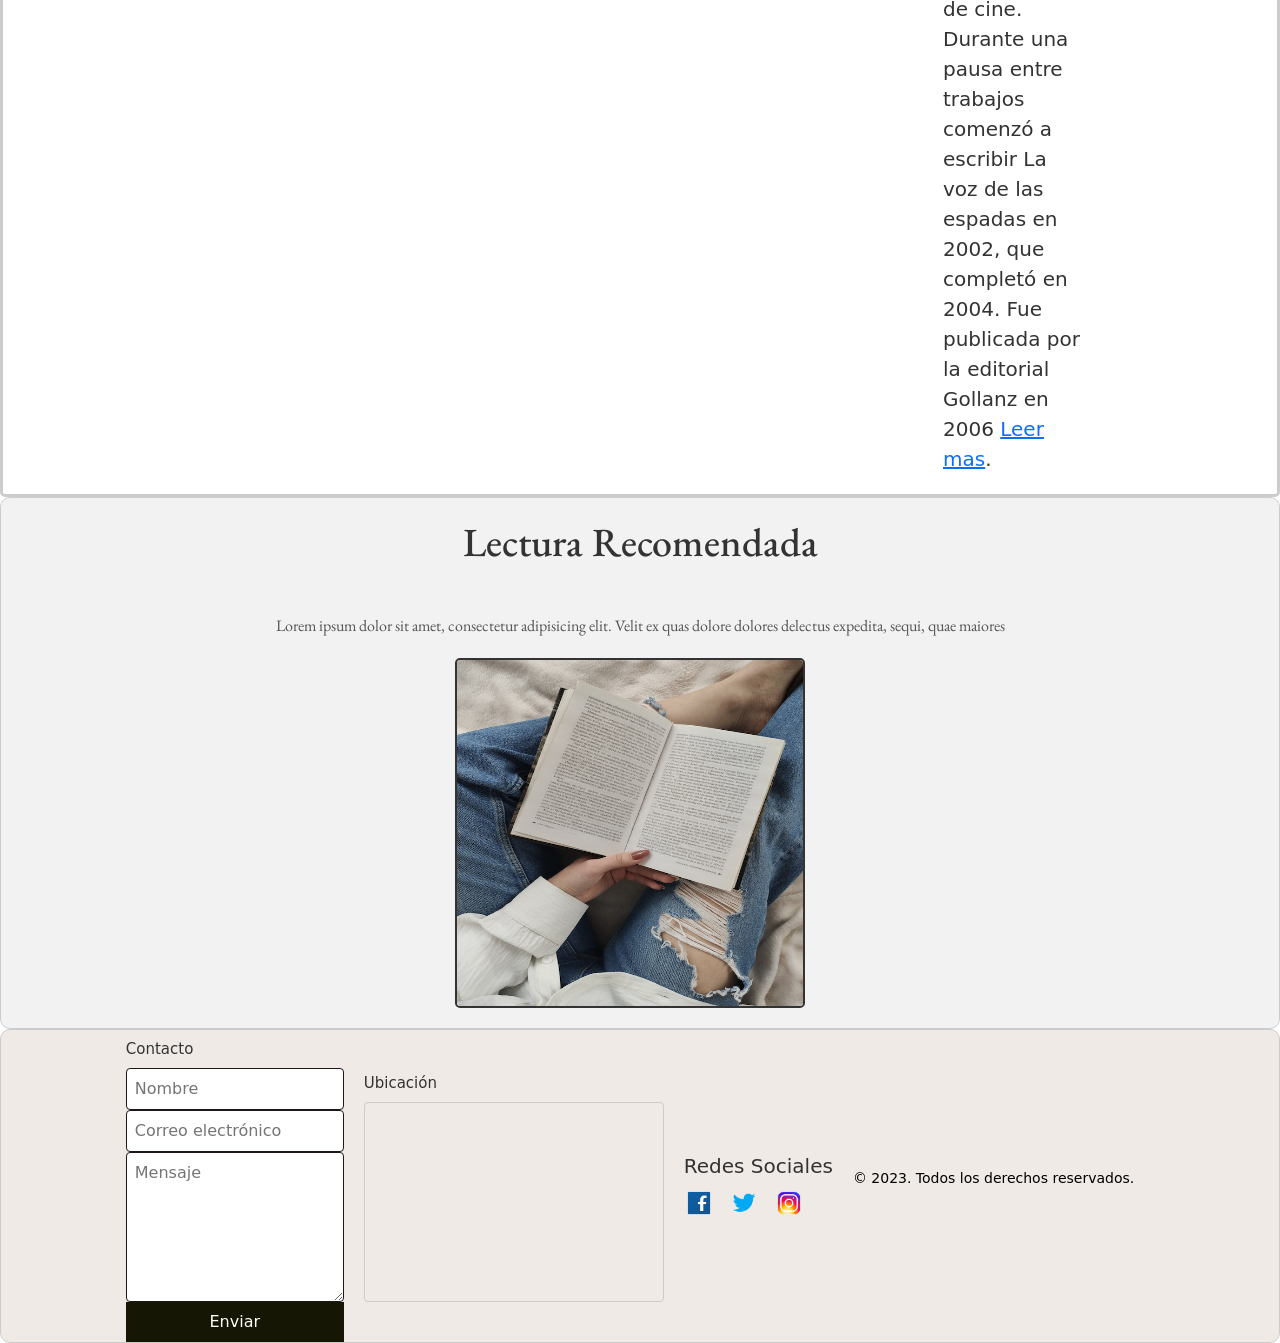
==== commit 0371292c: "cambios en el index." ====
--- a/index.html
+++ b/index.html
@@ -67,7 +67,7 @@
         <div class="contenedor-autor">
             <img class="imagen1" src="../img/joeaber.jpg" alt="lecturaRecomendada">
             <section>
-                <h1 class="autor-titulo">Autor favorito del mes!!</h1>
+                <h1 class="autor-titulo">Autor Del Mes!!</h1>
                 <h2 class="titulo">Joe Abercrombie</h2>
                 <h3><a class="video" href="https://www.youtube.com/watch?v=UApwCU92VTI" target="_blank">Entrevista sobre
                         su último libro</a></h3>
@@ -87,7 +87,7 @@
 
     <div class="contenedor-libro aparecer">
         <div class="titulo-libro">
-            <h1>Lectura recomendada del mes</h1>
+            <h1>Lectura Recomendada</h1>
         </div>
         <section>
             <p class="texto-recomendado">Lorem ipsum dolor sit amet, consectetur adipisicing elit. Velit ex quas dolore
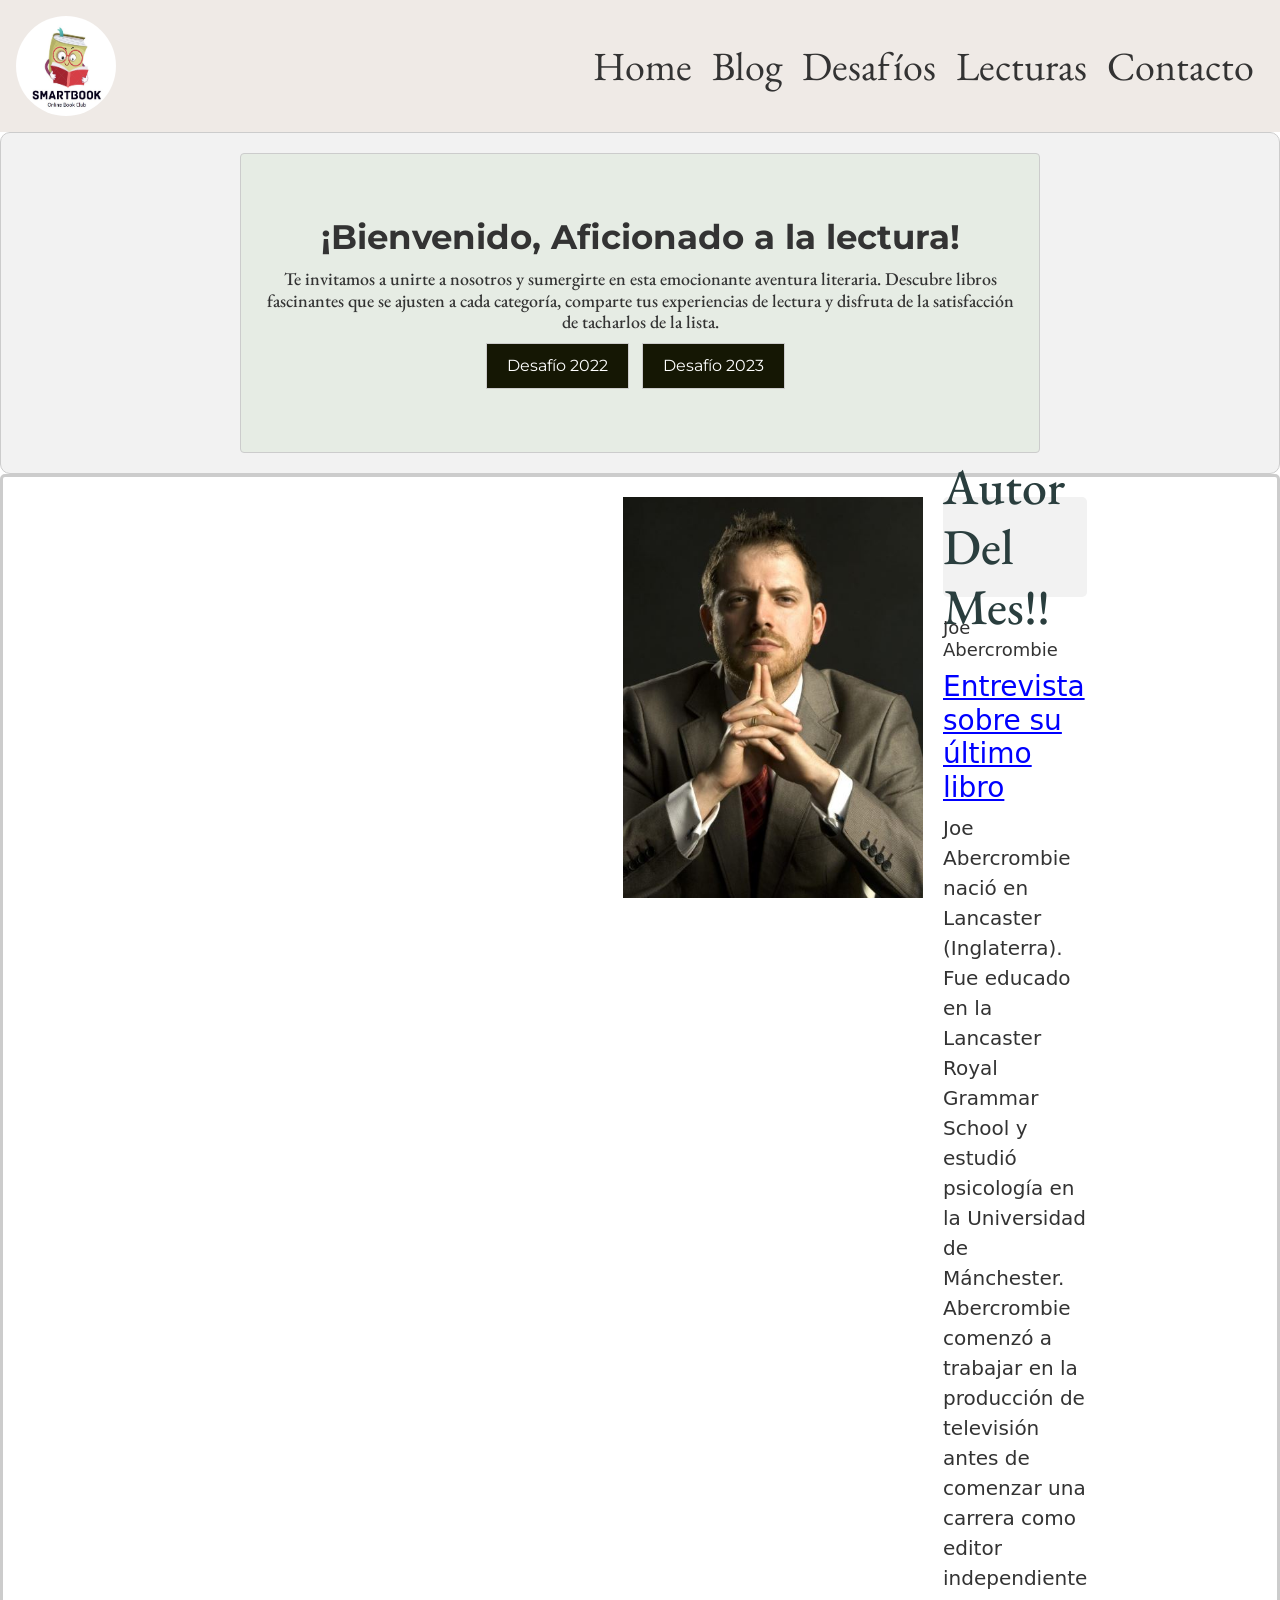
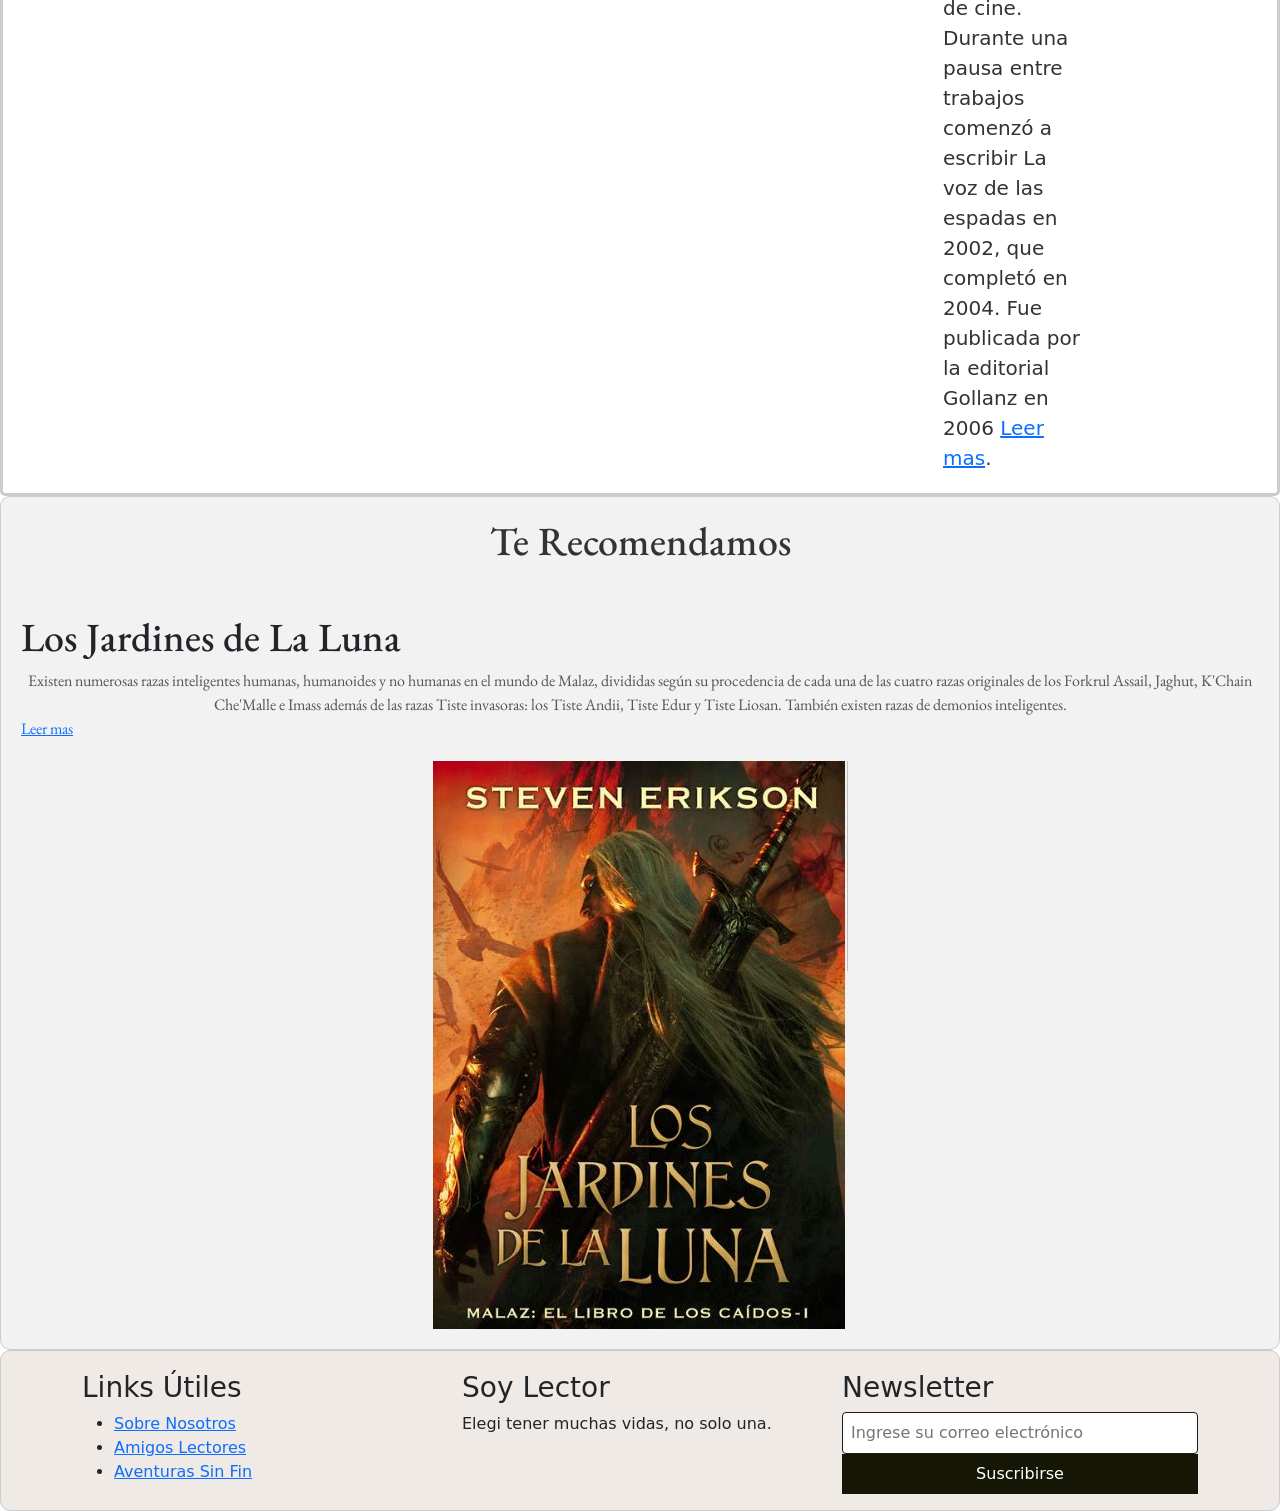
==== commit 2081cd0d: "Add files via upload" ====
--- a/index.html
+++ b/index.html
@@ -1,146 +1,145 @@
-<!DOCTYPE html>
-<html lang="en">
-
-<head>
-    <meta charset="UTF-8">
-    <meta http-equiv="X-UA-Compatible" content="IE=edge">
-    <meta name="viewport" content="width=device-width, initial-scale=1.0">
-    <title>SmartBook</title>
-    <link rel="stylesheet" href="../css/estilos.css">
-    <link href="https://fonts.googleapis.com/css2?family=Montserrat:ital@0;1&family=Rubik&display=swap"
-        rel="stylesheet">
-    <!-- Bootstrap -->
-    <link href="https://cdn.jsdelivr.net/npm/bootstrap@5.3.0/dist/css/bootstrap.min.css" rel="stylesheet"
-        integrity="sha384-9ndCyUaIbzAi2FUVXJi0CjmCapSmO7SnpJef0486qhLnuZ2cdeRhO02iuK6FUUVM" crossorigin="anonymous">
-</head>
-
-<!---------------------------------------------------------------------------------------- Header -------------------------------------------------------------------------------------------->
-
-<header>
-    <img src="../img/logo.jpg" alt="logo">
-    <nav>
-        <ul class="nav">
-            <li><a href="../index.html">Home</a></li>
-            <li><a href="./pages/blog.html">Blog</a></li>
-            <li><a href="./pages/desafios.html">Desafíos</a></li>
-            <li><a href="./pages/lecturas.html">Lecturas</a></li>
-            <li><a href="./pages/shop.html">Shop!</a></li>
-        </ul>
-
-    </nav>
-    <div class="buscador">
-        <form action="">
-            <input type="text" placeholder="Ingrese su búsqueda..." name="buscar">
-            <button class="btn-buscar" type="submit">Buscar</button>
-        </form>
-    </div>
-</header>
-
-
-<!---------------------------------------------------------------------------------------- Header -------------------------------------------------------------------------------------------->
-
-
-    <!------------------------------------------------------------------------------------- Main ---------------------------------------------------------------------------------------------------------------->
-<body>
-    <!--------------------------------------------------------------------------------- Seccion bienvenida ------------------------------------------------------------------------------------>
-
-    <div class="contenedor-libro aparecer">
-        <section class="contenedor">
-            <div class="contenedor-titulo">
-                <h1 class="bienvenido">¡Bienvenido, Aficionado a la lectura!</h1>
-                <h2 class="titulo">Te invitamos a unirte a nosotros y sumergirte en esta emocionante aventura literaria.
-                    Descubre libros fascinantes que se ajusten a cada categoría, comparte tus experiencias de lectura y
-                    disfruta de la satisfacción de tacharlos de la lista.</h2>
-                <div class="botones">
-                    <button class="btn-challenge" type="submit">Desafío 2022</button>
-                    <button class="btn-challenge" type="submit">Desafío 2023</button>
-                </div>
-            </div>
-            <!--<div class="imagen-contenedor-bienvenido">
-          <img class="imagen2" src="../img/Lectura.jpg" alt="Bienvenido">
-        </div>-->
-    </div>
-
-    <!------------------------------------------------------------------------------------ Seccion Autor  ------------------------------------------------------------------------------------->
-    </section>
-    <div class="contenedor-aparecer-autor1">
-        <div class="contenedor-autor">
-            <img class="imagen1" src="../img/joeaber.jpg" alt="lecturaRecomendada">
-            <section>
-                <h1 class="autor-titulo">Autor Del Mes!!</h1>
-                <h2 class="titulo">Joe Abercrombie</h2>
-                <h3><a class="video" href="https://www.youtube.com/watch?v=UApwCU92VTI" target="_blank">Entrevista sobre
-                        su último libro</a></h3>
-
-                <p class="autor-fav">Joe Abercrombie nació en Lancaster (Inglaterra). Fue educado en la Lancaster Royal
-                    Grammar School y estudió psicología en la Universidad de Mánchester.
-
-                    Abercrombie comenzó a trabajar en la producción de televisión antes de comenzar una carrera como
-                    editor independiente de cine. Durante una pausa entre trabajos comenzó a escribir La voz de las
-                    espadas en 2002, que completó en 2004. Fue publicada por la editorial Gollanz en 2006 <a
-                        href="https://es.wikipedia.org/wiki/Joe_Abercrombie" target="_blank">Leer mas</a>.</p>
-            </section>
-        </div>
-    </div>
-
-    <!------------------------------------------------------------------------------  Lectura Recomendada  -------------------------------------------------------------------------->
-
-    <div class="contenedor-libro aparecer">
-        <div class="titulo-libro">
-            <h1>Lectura Recomendada</h1>
-        </div>
-        <section>
-            <p class="texto-recomendado">Lorem ipsum dolor sit amet, consectetur adipisicing elit. Velit ex quas dolore
-                dolores delectus expedita, sequi, quae maiores </p>
-        </section>
-        <div>
-            <img class="img4" src="../img/img4.jpg" alt="lecturaRecomendada">
-        </div>
-    </div>
-
-    <!---------------------------------------------------------------------------------- Main -------------------------------------------------------------------------------------------------->
-
-    <!--------------------------------------------------------------------------------- Footer ------------------------------------------------------------------------------------------>
-
-    <footer>
-        <div class="contenedor-footer">
-            <div class="contacto">
-                <h2>Contacto</h2>
-                <form name="contact" method="POST" data-netlify="true">
-                    <input type="text" placeholder="Nombre" name="nombre">
-                    <input type="email" placeholder="Correo electrónico" name="email">
-                    <textarea placeholder="Mensaje" name="mensaje"></textarea>
-                    <button type="submit">Enviar</button>
-                </form>
-            </div>
-            <div class="mapa">
-                <h2>Ubicación</h2>
-                <iframe
-                    src="https://www.google.com/maps/embed?pb=!1m18!1m12!1m3!1d3052.2572656166994!2d-74.00615508518924!3d40.71277584200714!2m3!1f0!2f0!3f0!3m2!1i1024!2i768!4f13.1!3m3!1m2!1s0x89c24fa5d33f083b%3A0xc80b8f06e177fe62!2sNew%20York%2C%20NY%2C%20USA!5e0!3m2!1sen!2sin!4v1560879697755!5m2!1sen!2sin"
-                    width="300" height="200" style="border:2;" allowfullscreen="" loading="lazy"></iframe>
-            </div>
-
-            <div class="contenedor-redes">
-                <div class="redes-sociales">
-                    <h2>Redes Sociales</h2>
-                    <ul>
-                        <li><a href="#"><img src="../img/fb.png" alt="Facebook"></a></li>
-                        <li><a href="#"><img src="../img/tw.png" alt="Twitter"></a></li>
-                        <li><a href="#"><img src="../img/insta.png" alt="Instagram"></a></li>
-                    </ul>
-                </div>
-                <div class="cpyrght">
-                    <p>&copy; 2023. Todos los derechos reservados.</p>
-                </div>
-            </div>
-        </div>
-
-    </footer>
-    <!-- -----------------------------------------------------Footer--------------------------------------------------------------------------------------------------------- -->
-    <script src="https://cdn.jsdelivr.net/npm/bootstrap@5.3.0/dist/js/bootstrap.bundle.min.js"
-        integrity="sha384-geWF76RCwLtnZ8qwWowPQNguL3RmwHVBC9FhGdlKrxdiJJigb/j/68SIy3Te4Bkz"
-        crossorigin="anonymous"></script>
-
-</body>
-
+<!DOCTYPE html>
+<html lang="en">
+
+<head>
+  <meta charset="UTF-8">
+  <meta http-equiv="X-UA-Compatible" content="IE=edge">
+  <meta name="viewport" content="width=device-width, initial-scale=1.0">
+  <title>SmartBook</title>
+  <link rel="stylesheet" href="./css/estilos.css">
+  <link href="https://cdn.jsdelivr.net/npm/bootstrap@5.3.0/dist/css/bootstrap.min.css" rel="stylesheet"
+    integrity="sha384-9ndCyUaIbzAi2FUVXJi0CjmCapSmO7SnpJef0486qhLnuZ2cdeRhO02iuK6FUUVM" crossorigin="anonymous">
+  <link href="https://fonts.googleapis.com/css2?family=Montserrat:ital@0;1&family=Rubik&display=swap" rel="stylesheet">
+  <!-- Bootstrap -->
+
+</head>
+
+<!---------------------------------------------------------------------------------------- Header -------------------------------------------------------------------------------------------->
+
+<header>
+
+  <img src="../img/logo.jpg" alt="logo">
+  <nav>
+
+    <ul class="nav">
+      <li><a href="../index.html">Home</a></li>
+      <li><a href="./pages/blog.html">Blog</a></li>
+      <li><a href="./pages/desafios.html">Desafíos</a></li>
+      <li><a href="./pages/lecturas.html">Lecturas</a></li>
+      <li><a href="./pages/contacto.html">Contacto</a></licl>
+    </ul>
+
+  </nav>
+
+
+  </div>
+</header>
+
+
+<!---------------------------------------------------------------------------------------- Header -------------------------------------------------------------------------------------------->
+
+
+<!------------------------------------------------------------------------------------- Main ---------------------------------------------------------------------------------------------------------------->
+
+<body>
+  <!--------------------------------------------------------------------------------- Seccion bienvenida ------------------------------------------------------------------------------------>
+
+
+  <div class="contenedor-libro aparecer">
+
+    <div class="contenedor-titulo">
+      <h1 class="bienvenido">¡Bienvenido, Aficionado a la lectura!</h1>
+      <h2 class="titulo">Te invitamos a unirte a nosotros y sumergirte en esta emocionante aventura literaria.
+        Descubre libros fascinantes que se ajusten a cada categoría, comparte tus experiencias de lectura y
+        disfruta de la satisfacción de tacharlos de la lista.</h2>
+      <div class="botones">
+        <button class="btn-challenge" type="submit">Desafío 2022</button>
+        <button class="btn-challenge" type="submit">Desafío 2023</button>
+      </div>
+    </div>
+    <!--<div class="imagen-contenedor-bienvenido">
+          <img class="imagen2" src="../img/Lectura.jpg" alt="Bienvenido">
+        </div>-->
+  </div>
+
+  <!------------------------------------------------------------------------------------ Seccion Autor  ------------------------------------------------------------------------------------->
+
+  <div class="contenedor-aparecer-autor1">
+    <div class="contenedor-autor">
+      <img class="imagen1" src="./img/joeaber.jpg" alt="Imagen Joe Abercrombie">
+      <section>
+        <h1 class="autor-titulo">Autor Del Mes!!</h1>
+        <h2 class="titulo">Joe Abercrombie</h2>
+        <h3><a class="video" href="https://www.youtube.com/watch?v=UApwCU92VTI" target="_blank">Entrevista sobre
+            su último libro</a></h3>
+
+        <p class="autor-fav">Joe Abercrombie nació en Lancaster (Inglaterra). Fue educado en la Lancaster Royal
+          Grammar School y estudió psicología en la Universidad de Mánchester.
+
+          Abercrombie comenzó a trabajar en la producción de televisión antes de comenzar una carrera como
+          editor independiente de cine. Durante una pausa entre trabajos comenzó a escribir La voz de las
+          espadas en 2002, que completó en 2004. Fue publicada por la editorial Gollanz en 2006 <a
+            href="https://es.wikipedia.org/wiki/Joe_Abercrombie" target="_blank">Leer mas</a>.</p>
+      </section>
+    </div>
+  </div>
+
+  <!------------------------------------------------------------------------------  Lectura Recomendada  -------------------------------------------------------------------------->
+
+  <div class="contenedor-libro">
+    <div class="titulo-libro">
+      <h1>Te Recomendamos</h1>
+    </div>
+    <div class="contenido-libro">
+      <h1>Los Jardines de La Luna</h1>
+      <p class="texto-recomendado">Existen numerosas razas inteligentes humanas, humanoides y no humanas en el mundo de
+        Malaz, divididas según su procedencia de cada una de las cuatro razas originales de los Forkrul Assail, Jaghut,
+        K'Chain Che'Malle e Imass además de las razas Tiste invasoras: los Tiste Andii, Tiste Edur y Tiste Liosan.
+        También existen razas de demonios inteligentes.</p>
+      <a href="https://es.wikipedia.org/wiki/Malaz:_El_Libro_de_los_Ca%C3%ADdos" target="_blank">Leer mas</a>
+    </div>
+    <div class="imagen-libro">
+      <img class="malaz" src="./img/malaz.jpg" alt="Malaz - Libro 1">
+    </div>
+  </div>
+
+
+  <!---------------------------------------------------------------------------------- Main -------------------------------------------------------------------------------------------------->
+
+  <!--------------------------------------------------------------------------------- Footer ------------------------------------------------------------------------------------------>
+
+  <footer>
+    <div class="container">
+      <div class="row">
+        <div class="col-md-4">
+          <h3>Links Útiles</h3>
+          <ul>
+            <li><a href="#">Sobre Nosotros</a></li>
+            <li><a href="#">Amigos Lectores</a></li>
+            <li><a href="#">Aventuras Sin Fin</a></li>
+
+          </ul>
+        </div>
+        <div class="col-md-4">
+          <h3>Soy Lector</h3>
+          <p>Elegi tener muchas vidas, no solo una.</p>
+        </div>
+        <div class="col-md-4">
+          <h3>Newsletter</h3>
+          <form action="#" method="post">
+            <input type="email" name="email" placeholder="Ingrese su correo electrónico" required>
+            <button type="submit">Suscribirse</button>
+          </form>
+        </div>
+      </div>
+    </div>
+  </footer>
+
+  <!-- -----------------------------------------------------Footer--------------------------------------------------------------------------------------------------------- -->
+
+
+
+
+</body>
+
 </html>
